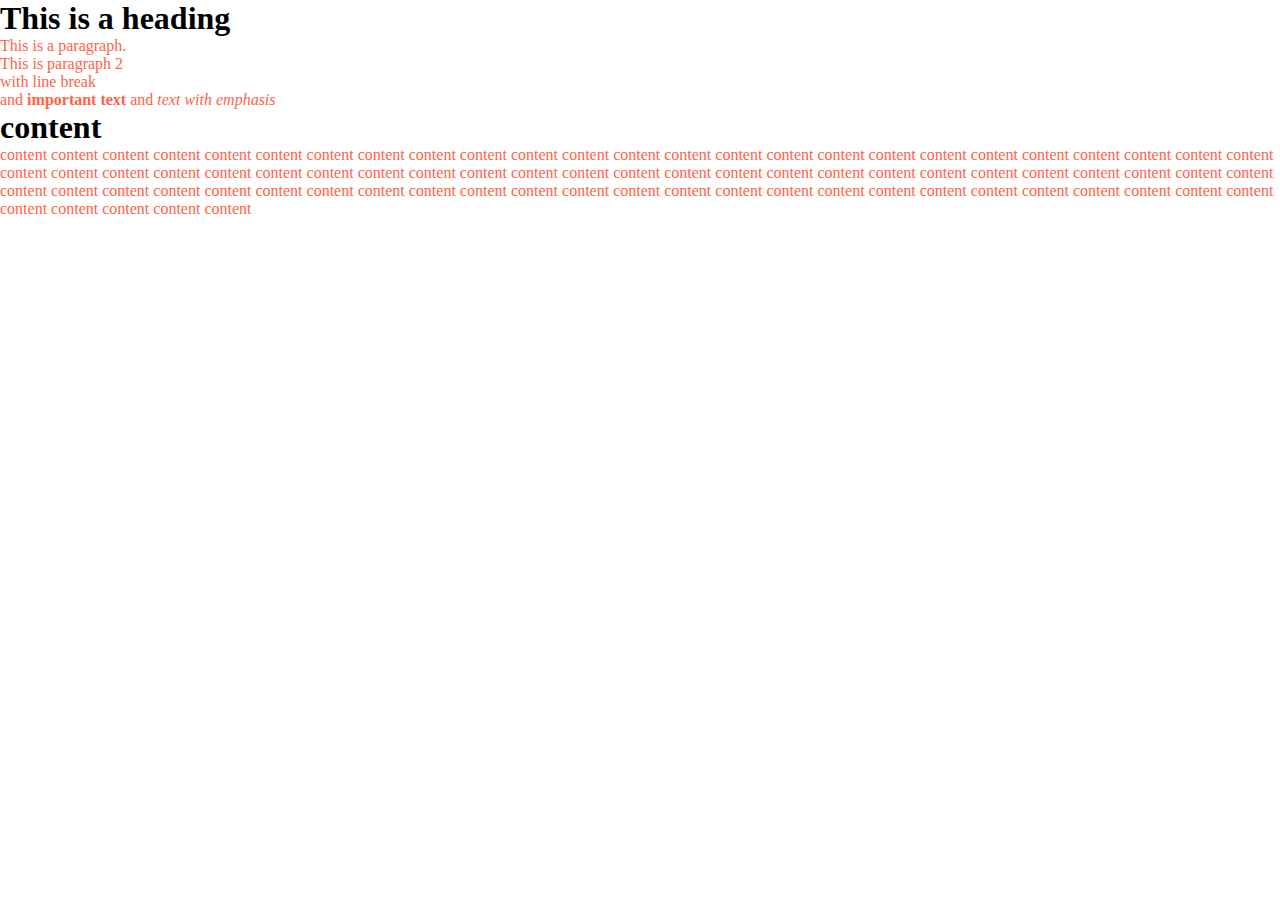
==== index.html @ 76213d57 "test" ====
<!DOCTYPE >

<html>

  <body>

    <head>
      <link href='./style.css' rel='stylesheet' >
    </head>
  
    <div>
      <h1>This is a heading</h1>
      <p>This is a paragraph.</p>
      <p>This is paragraph 2 <br>with line break</br> and <strong>important
        text</strong> and <em>text with emphasis</em></p> 
    </div>

    <section class="section1">
      <h1>content</h1> 
      <p>content content content content content content content content content content content content content content content content content content content content content content content content content content content content content content content content content content content content content content content content content content content content content content content content content content content content content content content content content content content content content content content content content content content content content content content content content content content content content content content content</p> 
    </section>
  </body>
</html>
---- style.css ----
* {
  box-sizing: border-box;
  margin: 0px;
  padding: 0px;
}



p {
  color: tomato;
{

.section1 {
  margin: 0 auto;
  border: 2px dotted rgb(100, 100, 175); 
}
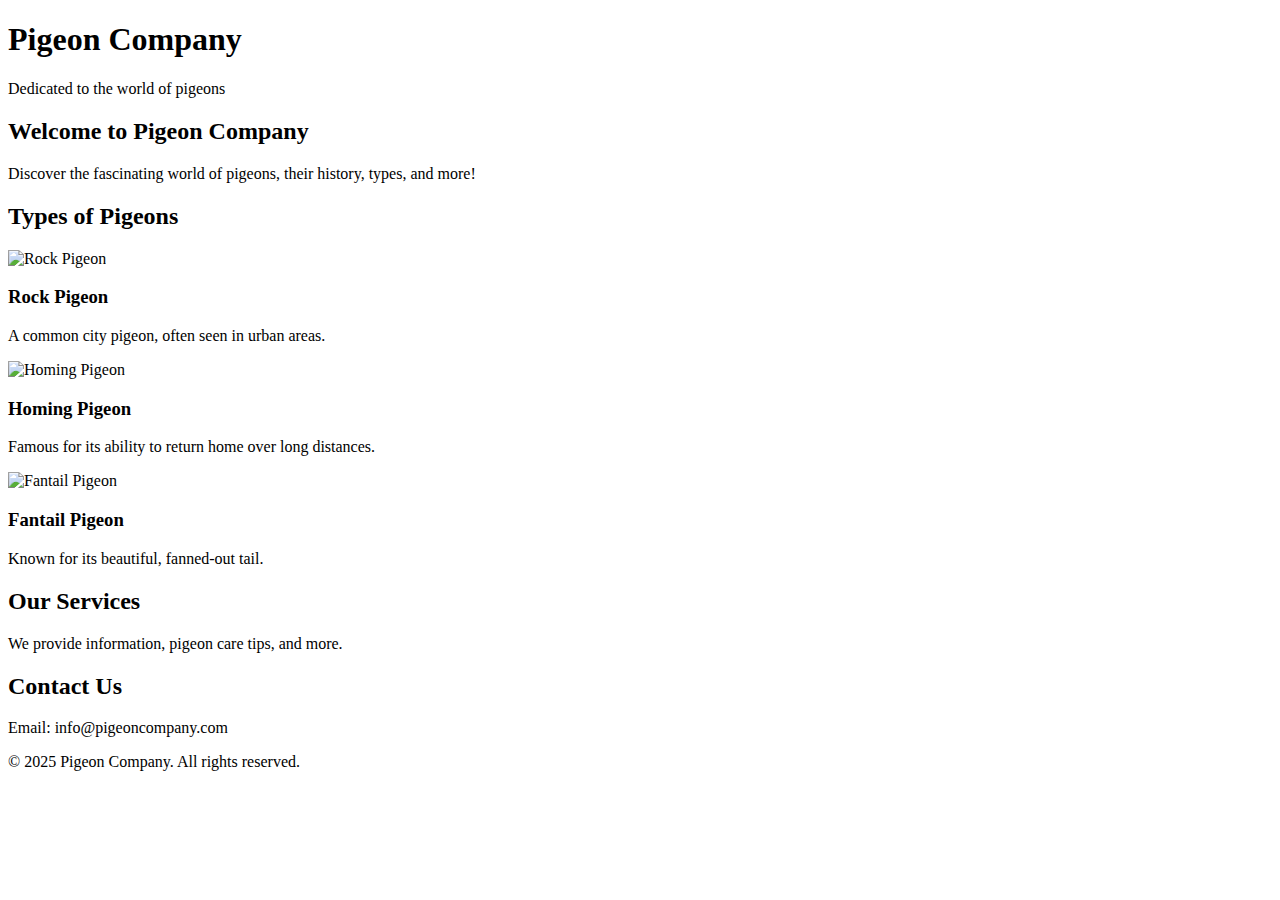
==== commit 4eb31705: "test" ====
--- a/index.html
+++ b/index.html
@@ -1,23 +1,57 @@
-<!DOCTYPE >
+<!DOCTYPE html>
+<html lang="en">
+<head>
+<meta charset="UTF-8">
+<meta name="viewport" content="width=device-width, initial-scale=1.0">
+<title>Pigeon Company</title>
+<link rel="stylesheet" href="styles.css">
+</head>
+<body>
+<header>
+<h1>Pigeon Company</h1>
+<p>Dedicated to the world of pigeons</p>
+</header>
 
-<html>
+<section id="hero">
+<h2>Welcome to Pigeon Company</h2>
+<p>Discover the fascinating world of pigeons, their history, types, and more!</p>
+</section>
 
-  <body>
+<section id="pigeon-types">
+<h2>Types of Pigeons</h2>
+<div class="pigeon-container">
+<div class="pigeon-card">
+<img src="images/rock_pigeon.jpg" alt="Rock Pigeon">
+<h3>Rock Pigeon</h3>
+<p>A common city pigeon, often seen in urban areas.</p>
+</div>
+<div class="pigeon-card">
+<img src="images/homing_pigeon.jpg" alt="Homing Pigeon">
+<h3>Homing Pigeon</h3>
+<p>Famous for its ability to return home over long distances.</p>
+</div>
+<div class="pigeon-card">
+<img src="images/fantail_pigeon.jpg" alt="Fantail Pigeon">
+<h3>Fantail Pigeon</h3>
+<p>Known for its beautiful, fanned-out tail.</p>
+</div>
+<!-- Add more pigeon types as needed -->
+</div>
+</section>
 
-    <head>
-      <link href='./style.css' rel='stylesheet' >
-    </head>
-  
-    <div>
-      <h1>This is a heading</h1>
-      <p>This is a paragraph.</p>
-      <p>This is paragraph 2 <br>with line break</br> and <strong>important
-        text</strong> and <em>text with emphasis</em></p> 
-    </div>
+<section id="services">
+<h2>Our Services</h2>
+<p>We provide information, pigeon care tips, and more.</p>
+</section>
 
-    <section class="section1">
-      <h1>content</h1> 
-      <p>content content content content content content content content content content content content content content content content content content content content content content content content content content content content content content content content content content content content content content content content content content content content content content content content content content content content content content content content content content content content content content content content content content content content content content content content content content content content content content content content</p> 
-    </section>
-  </body>
+<section id="contact">
+<h2>Contact Us</h2>
+<p>Email: info@pigeoncompany.com</p>
+</section>
+
+<footer>
+      <p>&copy; 2025 Pigeon Company. All rights reserved.</p>
+          </footer>
+</body>
 </html>
+
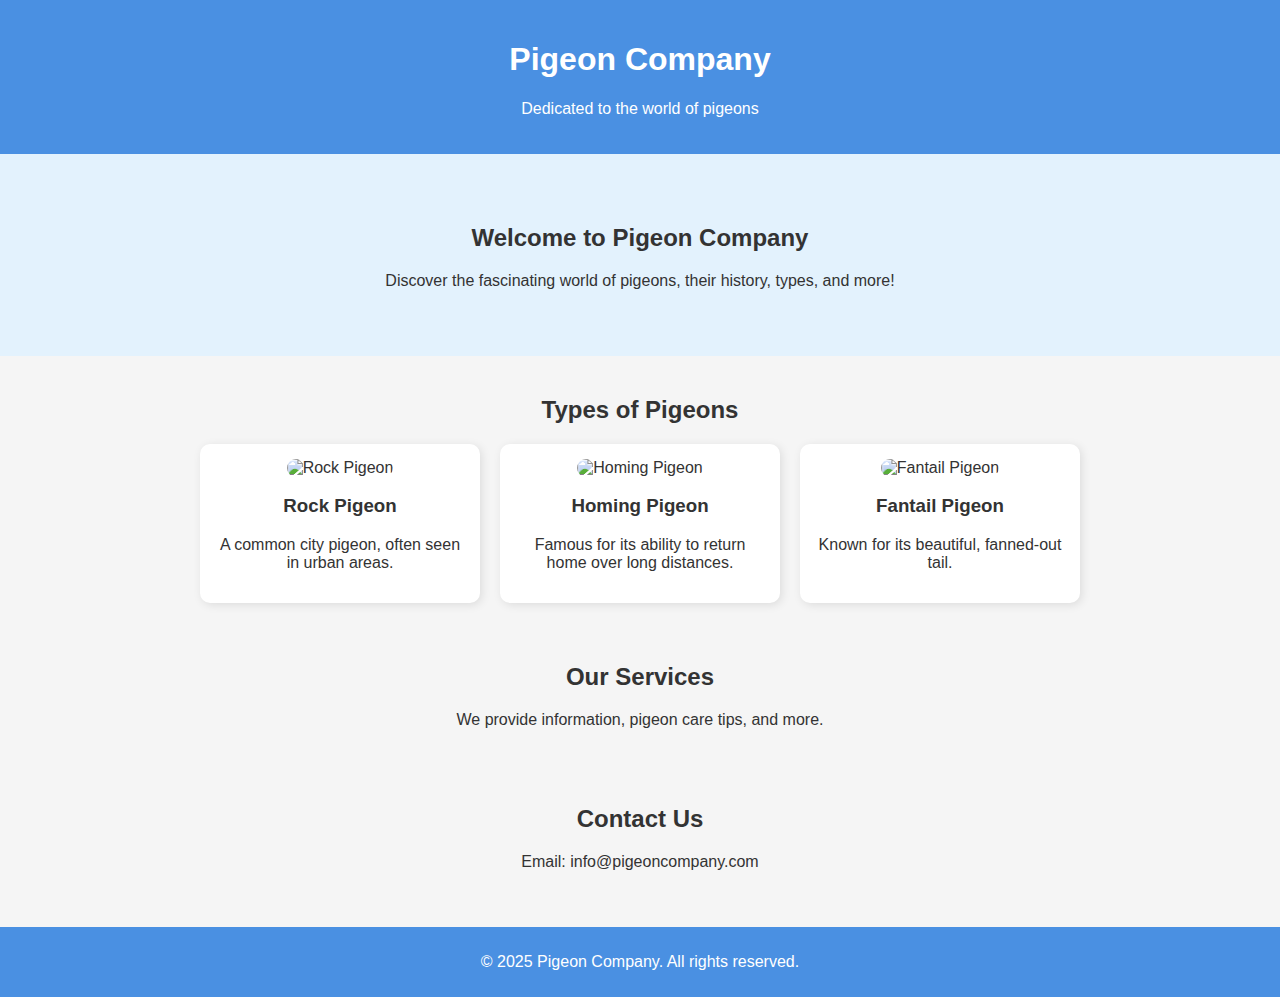
==== commit 48975d28: "test" ====
--- a/index.html
+++ b/index.html
@@ -4,7 +4,7 @@
 <meta charset="UTF-8">
 <meta name="viewport" content="width=device-width, initial-scale=1.0">
 <title>Pigeon Company</title>
-<link rel="stylesheet" href="styles.css">
+<link rel="stylesheet" href="style.css">
 </head>
 <body>
 <header>
--- a/style.css
+++ b/style.css
@@ -0,0 +1,53 @@
+/* General Styles */
+body {
+font-family: Arial, sans-serif;
+margin: 0;
+padding: 0;
+background-color: #f5f5f5;
+color: #333;
+text-align: center;
+}
+
+header {
+background-color: #4a90e2;
+color: white;
+padding: 20px;
+}
+
+section {
+padding: 20px;
+}
+
+#hero {
+background-color: #e3f2fd;
+padding: 50px 20px;
+}
+
+.pigeon-container {
+display: flex;
+flex-wrap: wrap;
+justify-content: center;
+gap: 20px;
+}
+
+.pigeon-card {
+background: white;
+padding: 15px;
+border-radius: 10px;
+box-shadow: 2px 2px 10px rgba(0, 0, 0, 0.1);
+width: 250px;
+}
+
+.pigeon-card img {
+width: 100%;
+height: auto;
+  border-radius: 10px;
+}
+
+footer {
+      background-color: #4a90e2;
+          color: white;
+              padding: 10px;
+                  margin-top: 20px;
+                }
+
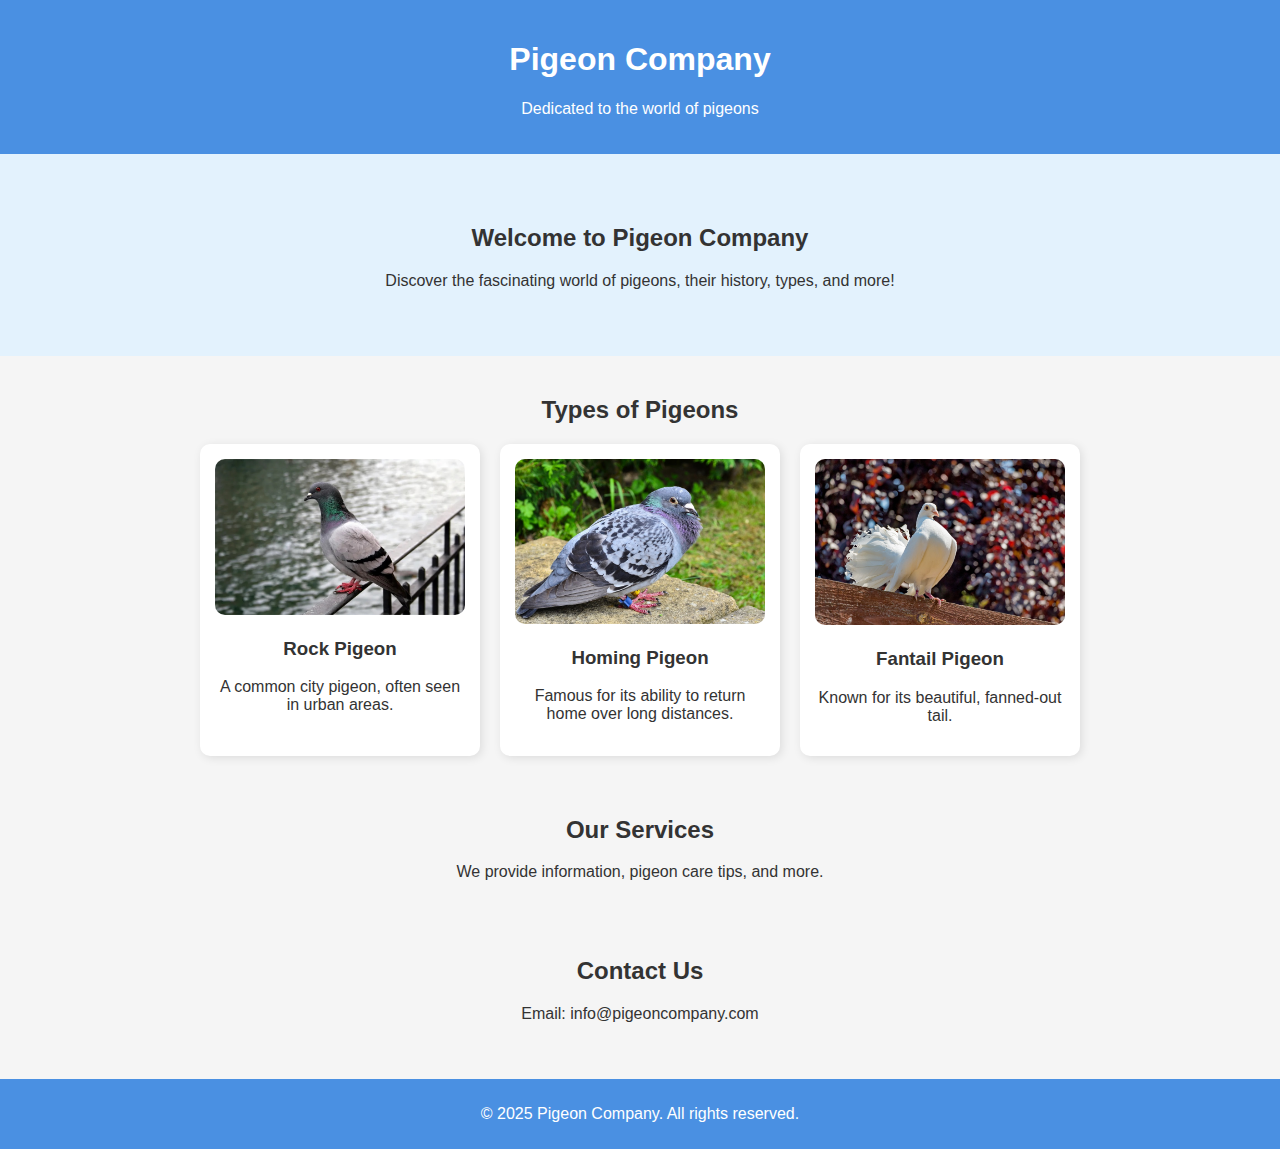
==== commit 2b0fd17a: "added imaged" ====
--- a/index.html
+++ b/index.html
@@ -4,7 +4,7 @@
 <meta charset="UTF-8">
 <meta name="viewport" content="width=device-width, initial-scale=1.0">
 <title>Pigeon Company</title>
-<link rel="stylesheet" href="style.css">
+<link rel="stylesheet" href="./style.css">
 </head>
 <body>
 <header>
@@ -21,17 +21,17 @@
 <h2>Types of Pigeons</h2>
 <div class="pigeon-container">
 <div class="pigeon-card">
-<img src="images/rock_pigeon.jpg" alt="Rock Pigeon">
+<img src="./images/rock_pigeon.jpg" alt="Rock Pigeon">
 <h3>Rock Pigeon</h3>
 <p>A common city pigeon, often seen in urban areas.</p>
 </div>
 <div class="pigeon-card">
-<img src="images/homing_pigeon.jpg" alt="Homing Pigeon">
+<img src="./images/homing_pigeon.jpg" alt="Homing Pigeon">
 <h3>Homing Pigeon</h3>
 <p>Famous for its ability to return home over long distances.</p>
 </div>
 <div class="pigeon-card">
-<img src="images/fantail_pigeon.jpg" alt="Fantail Pigeon">
+<img src="./images/fantail_pigeon.jpg" alt="Fantail Pigeon">
 <h3>Fantail Pigeon</h3>
 <p>Known for its beautiful, fanned-out tail.</p>
 </div>
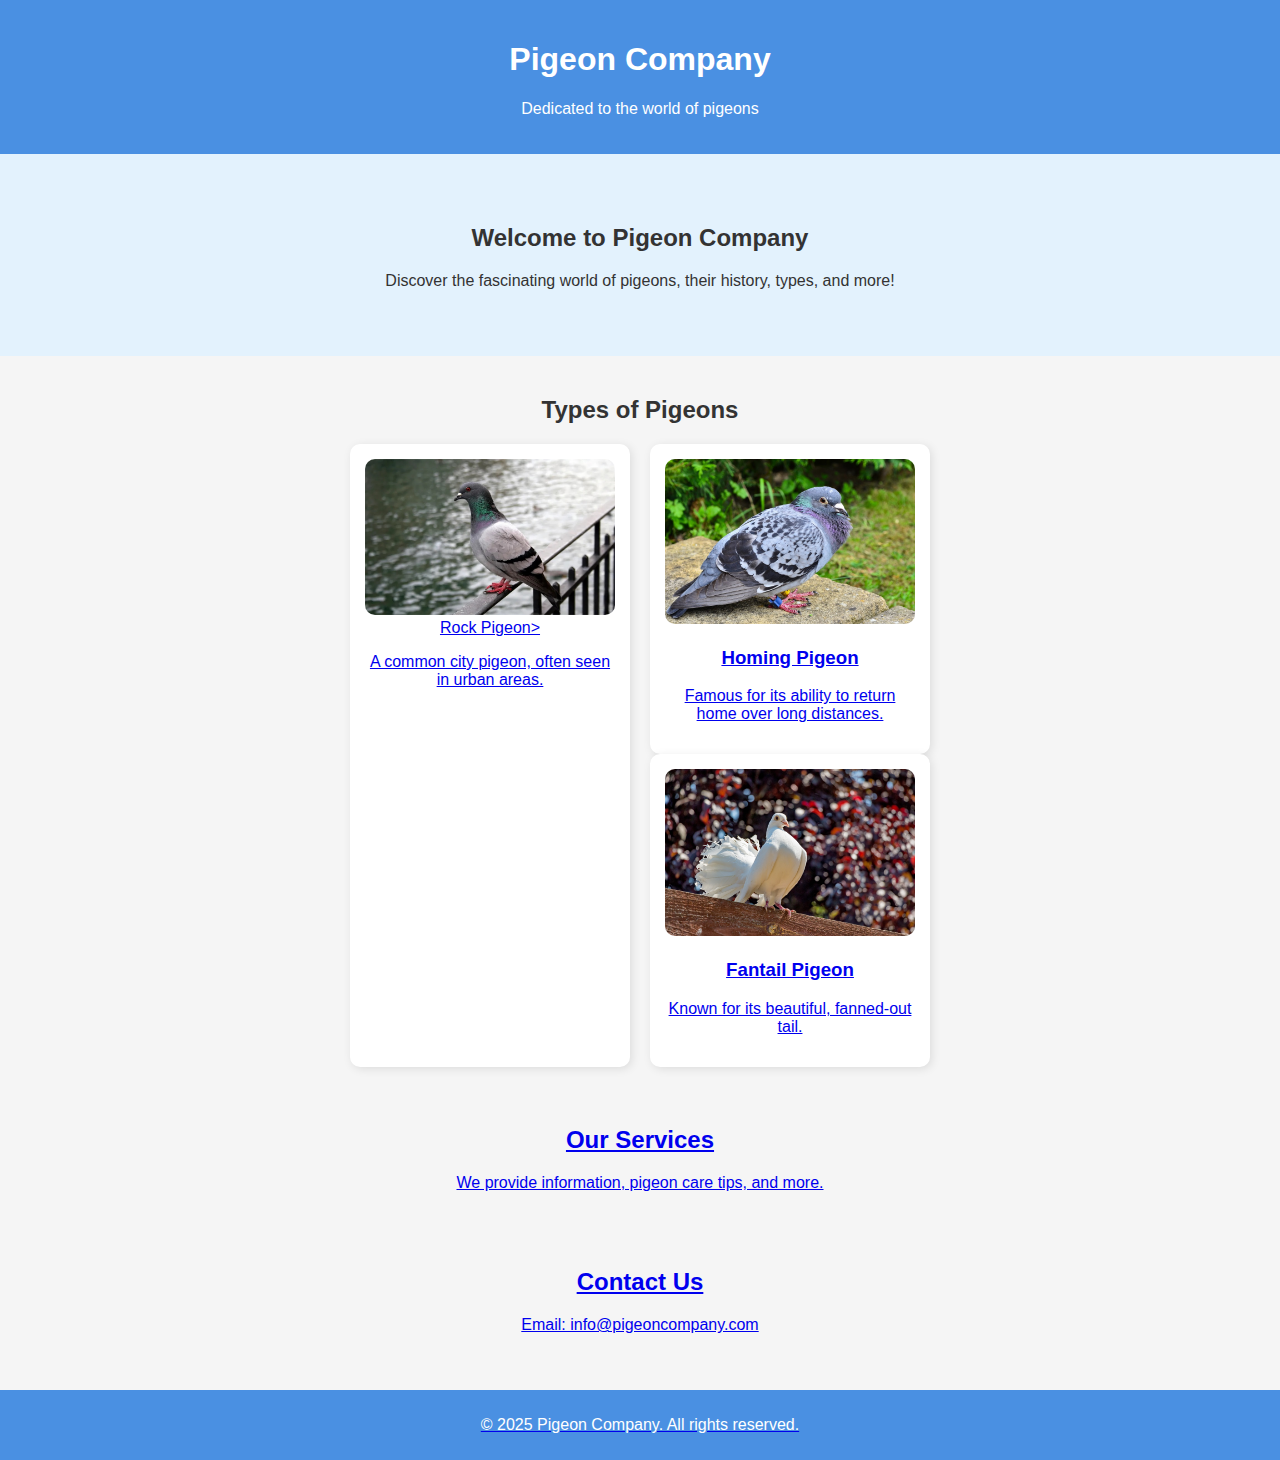
==== commit 032460fb: "test" ====
--- a/index.html
+++ b/index.html
@@ -22,7 +22,7 @@
 <div class="pigeon-container">
 <div class="pigeon-card">
 <img src="./images/rock_pigeon.jpg" alt="Rock Pigeon">
-<h3>Rock Pigeon</h3>
+<a href="./second_page"<h3>Rock Pigeon</h3>>
 <p>A common city pigeon, often seen in urban areas.</p>
 </div>
 <div class="pigeon-card">
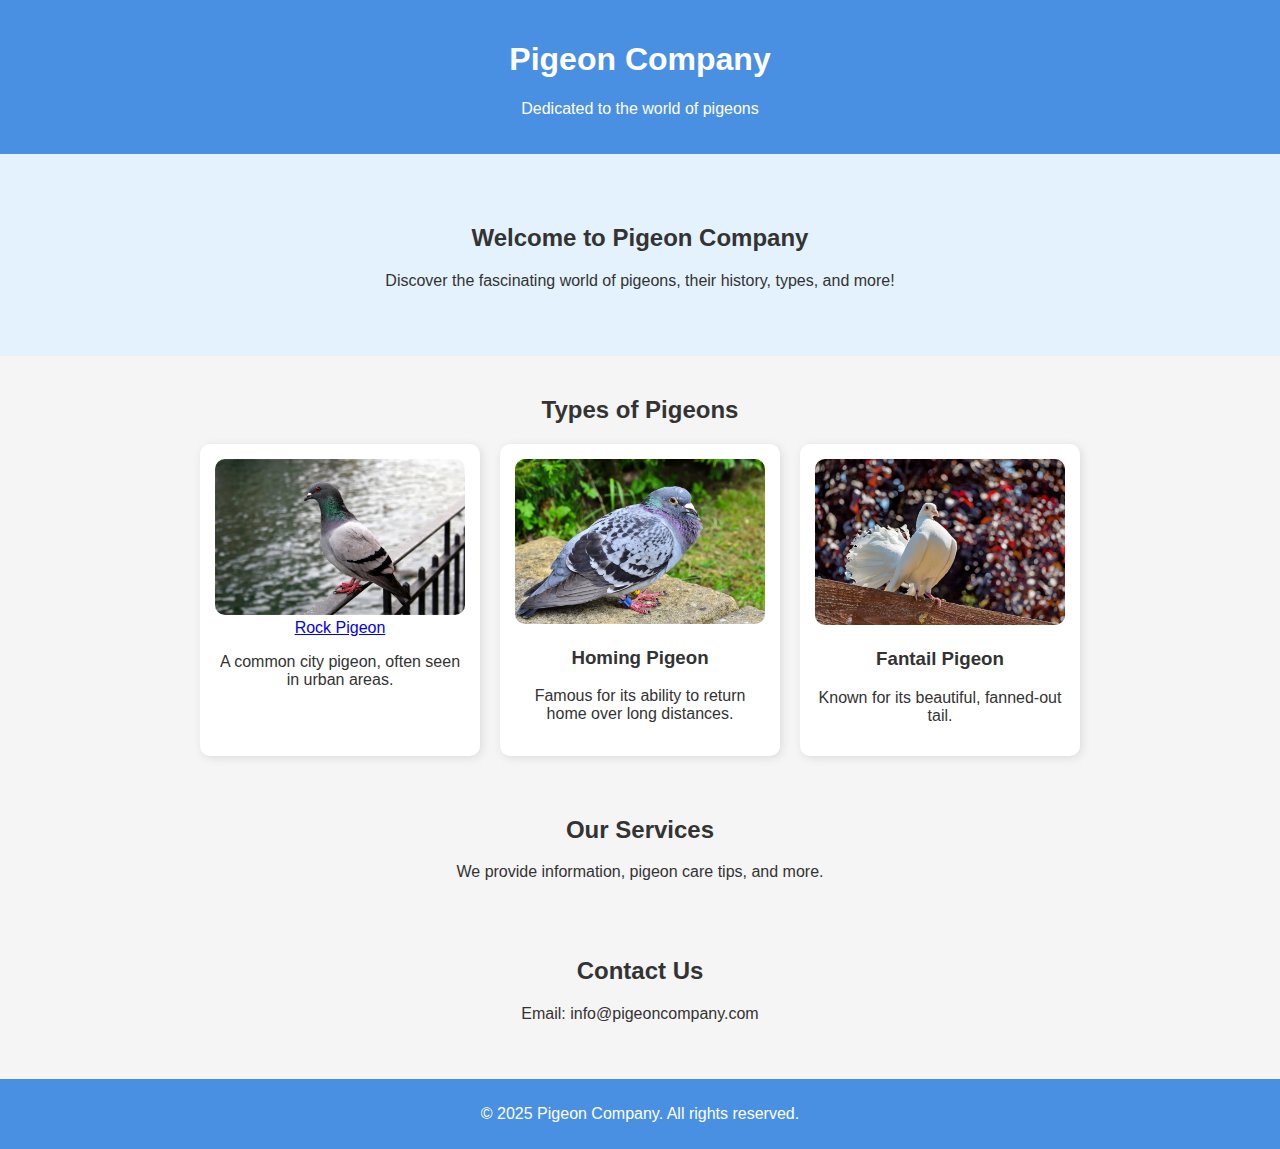
==== commit c7a196d3: "test" ====
--- a/index.html
+++ b/index.html
@@ -22,7 +22,7 @@
 <div class="pigeon-container">
 <div class="pigeon-card">
 <img src="./images/rock_pigeon.jpg" alt="Rock Pigeon">
-<a href="./second_page"<h3>Rock Pigeon</h3>>
+<a href="./second_page"<h3>Rock Pigeon</h3></a>
 <p>A common city pigeon, often seen in urban areas.</p>
 </div>
 <div class="pigeon-card">
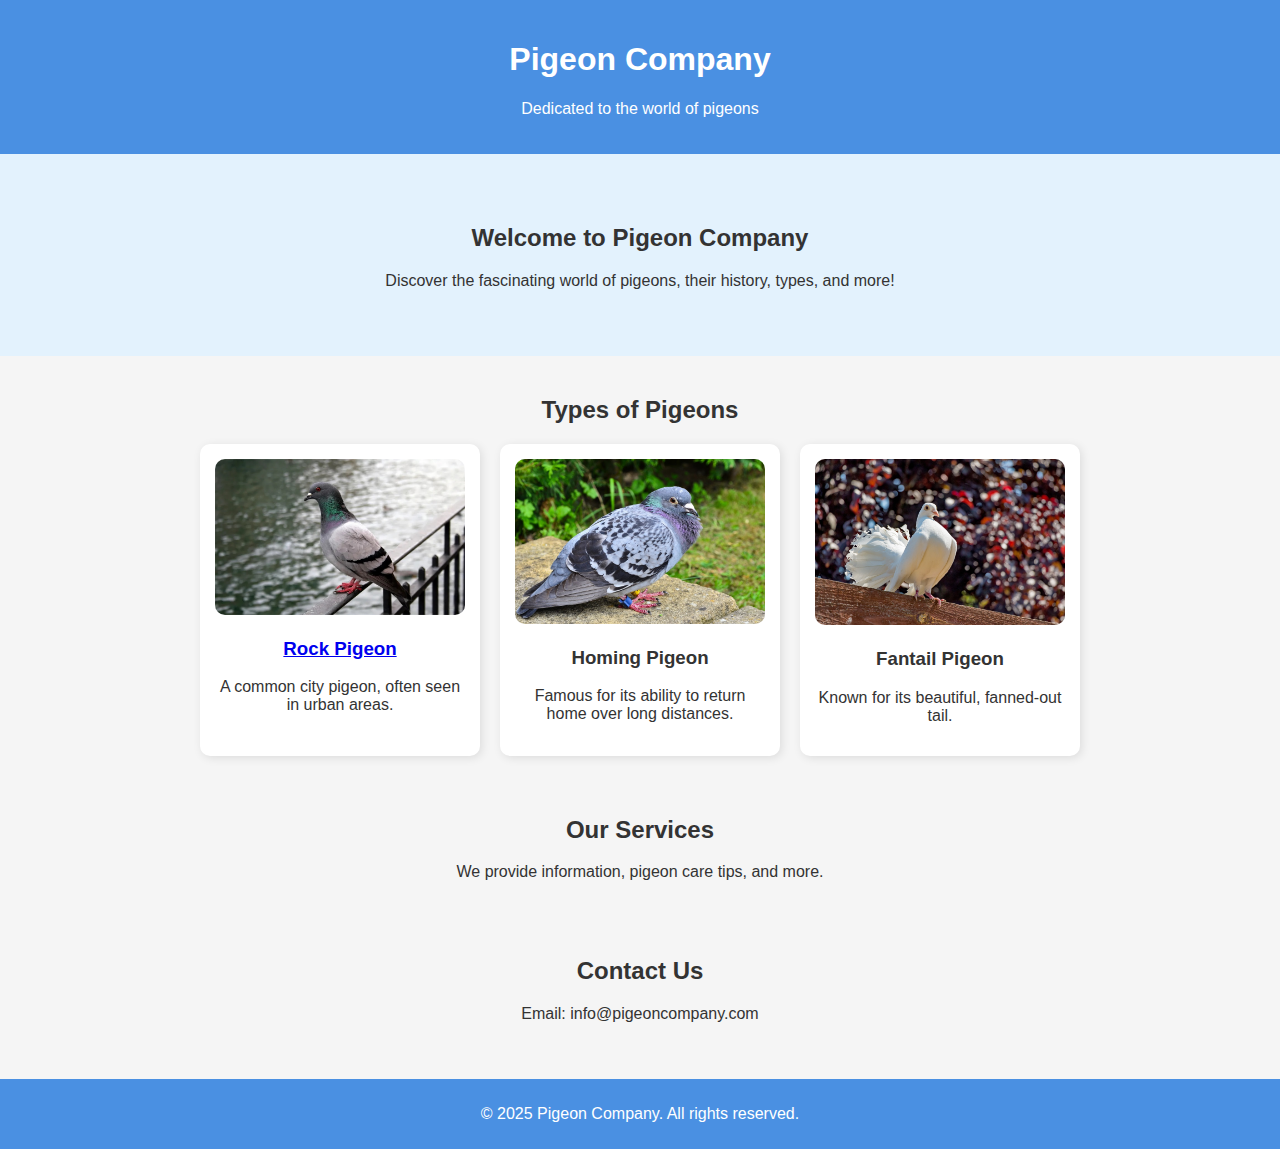
==== commit dbf4a50e: "test" ====
--- a/index.html
+++ b/index.html
@@ -22,7 +22,7 @@
 <div class="pigeon-container">
 <div class="pigeon-card">
 <img src="./images/rock_pigeon.jpg" alt="Rock Pigeon">
-<a href="./second_page"<h3>Rock Pigeon</h3></a>
+<a href="./second_page.html"><h3>Rock Pigeon</h3></a>
 <p>A common city pigeon, often seen in urban areas.</p>
 </div>
 <div class="pigeon-card">
